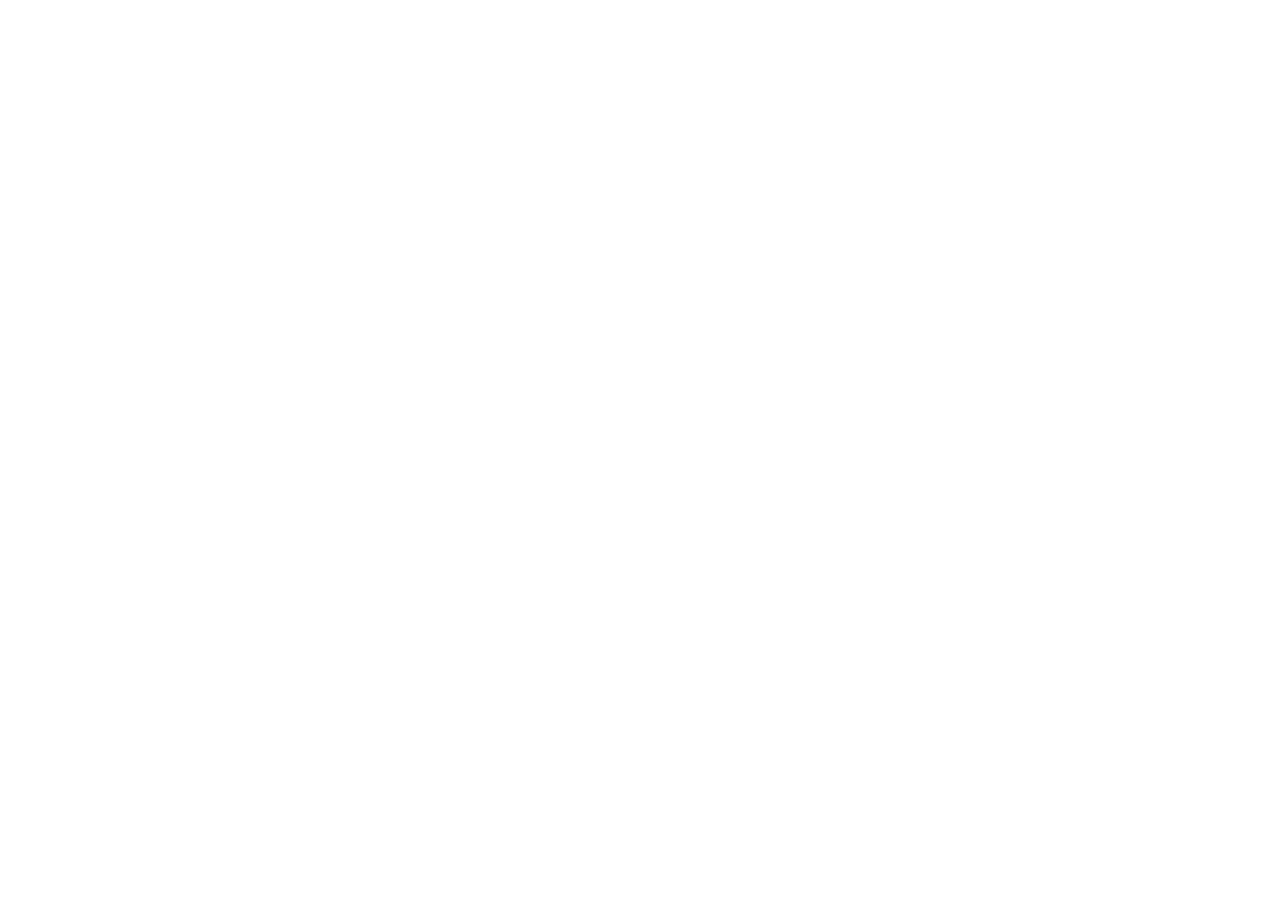
==== index.html @ 36186c06 "Prepare HTML file for working" ====
<!DOCTYPE html>
<html lang="en">
<head>
    <meta charset="UTF-8">
    <meta name="viewport" content="width=device-width, initial-scale=1.0">
    <title>Document</title>
</head>
<body>
    
</body>
</html>
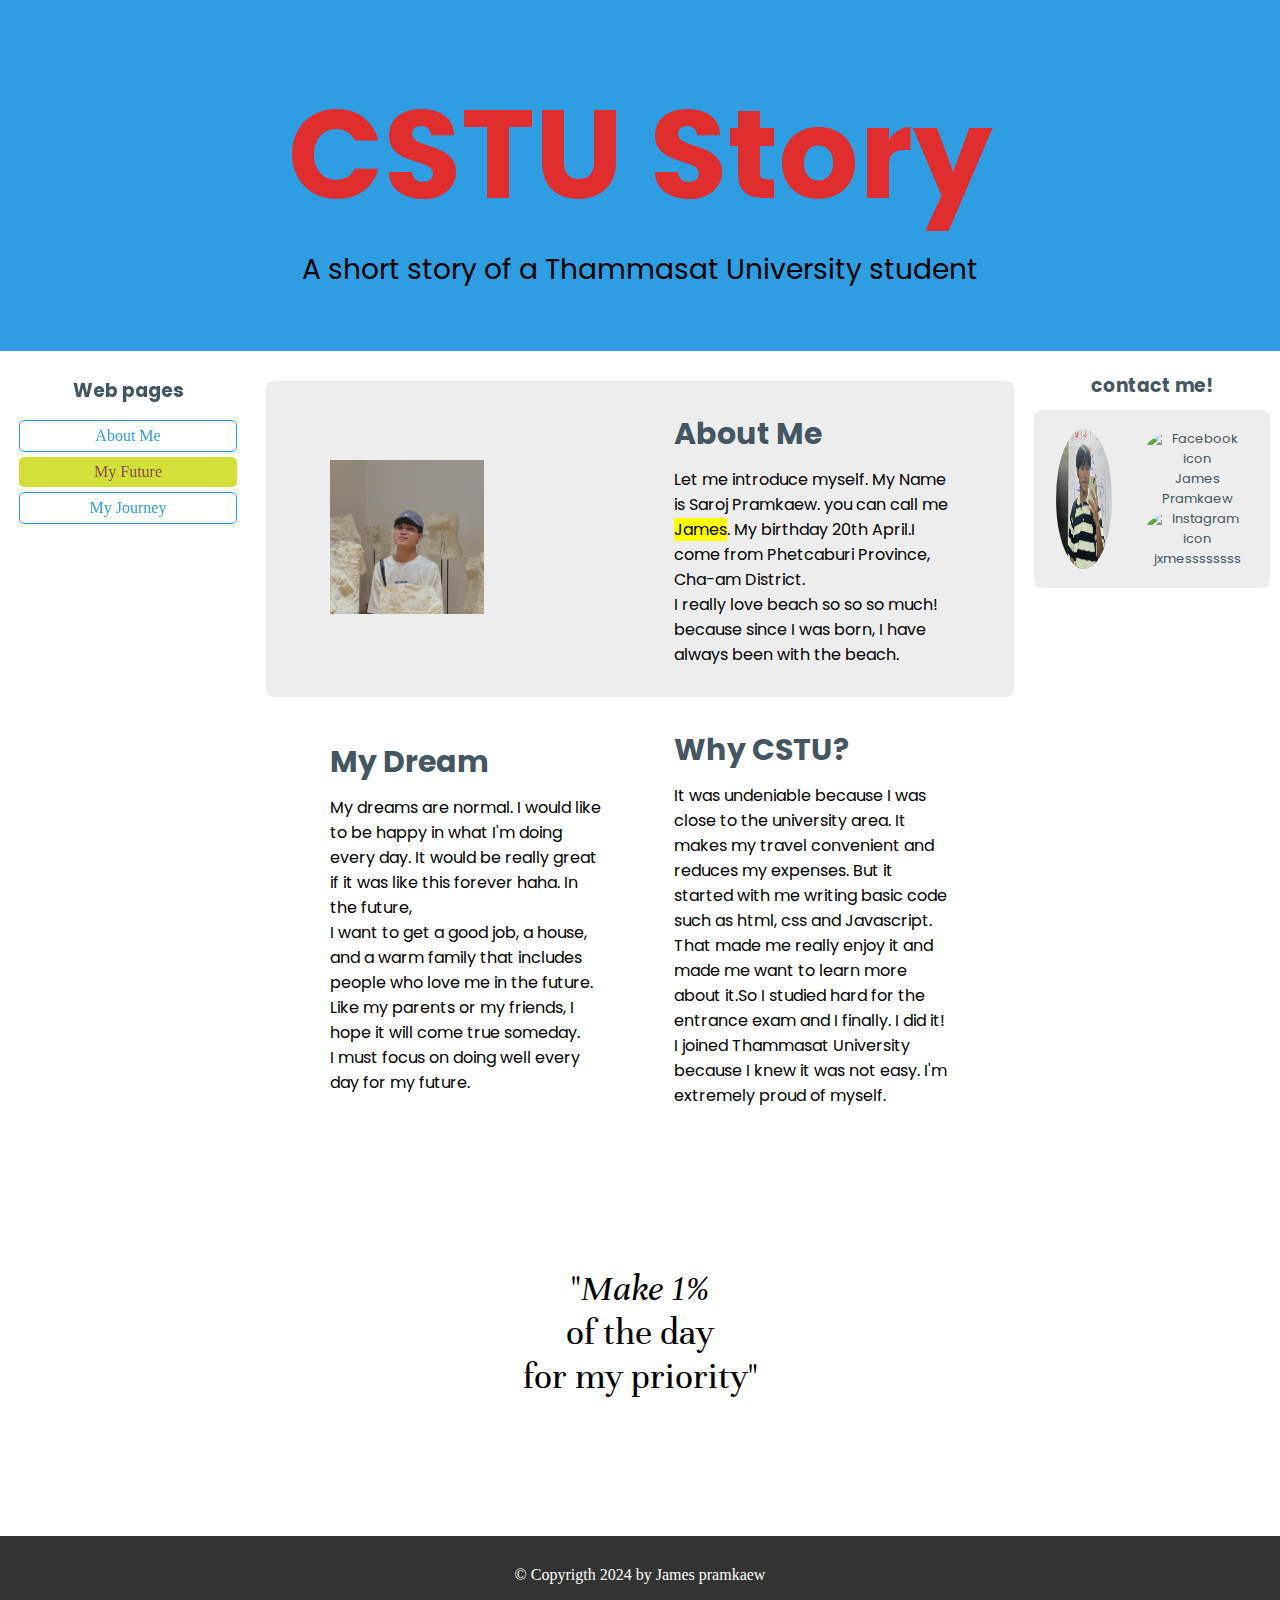
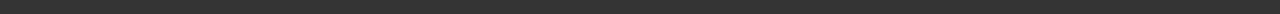
==== commit 7d1f8a24: "Update over all and add photo" ====
--- a/index.html
+++ b/index.html
@@ -3,9 +3,103 @@
 <head>
     <meta charset="UTF-8">
     <meta name="viewport" content="width=device-width, initial-scale=1.0">
-    <title>Document</title>
+    <title>My CSTU Story</title>
+    <link rel="stylesheet" href="mystyle.css">
 </head>
 <body>
-    
+    <!-- header section -->
+    <header class="header_ft">
+        <h1>CSTU Story</h1>
+        <p>A short story of a Thammasat University student</p>
+    </header>
+    <!-- header section -->
+
+    <!-- nav section -->
+    <nav class="pages">
+        <div class="pages-con">
+            <h3>Web pages</h3>
+            <div>
+                <a href="index.html" class="button">About Me</a>
+                <a href="myfuture.html" id="here">My Future</a>
+                <a href="myjourney.html" class="button">My Journey</a>
+            </div>
+        </div>
+    </nav>
+    <!-- nav section -->
+
+    <!-- article section -->
+    <article>
+        <div class="article-con-1">
+            <div class="article-img">
+                <img src="resources/me-1.jpg" alt="Me">
+            </div>
+            <div>
+                <h3>About Me</h3>
+                <p>Let me introduce myself. My Name is Saroj Pramkaew. you can call me <mark>James</mark>.
+                    My birthday 20th April.I come from Phetcaburi Province, Cha-am District.
+                </p>
+                <p>I really love beach so so so much! because since I was born, I have always been with the beach.</p>
+            </div>
+        </div>
+
+        <div class="article-con-2">
+            <div>
+                <h3>My Dream</h3>
+                <p>
+                    My dreams are normal. I would like to be happy in what I'm doing every day.
+                    It would be really great if it was like this forever haha.
+                    In the future, 
+                </p>
+                <p>
+                    I want to get a good job, a house, and a warm family that includes people 
+                    who love me in the future. Like my parents or my friends, I hope it will 
+                    come true someday. 
+                </p>
+                <p>
+                    I must focus on doing well every day for my future.
+                </p>
+            </div>
+
+            <div>
+                <h3>Why CSTU?</h3>
+                <p>
+                    <t>It was undeniable because I was close to the university area. It makes my travel 
+                    convenient and reduces my expenses. But it started with me writing basic code such as 
+                    html, css and Javascript. That made me really enjoy it and made me want to learn 
+                    more about it.So I studied hard for the entrance exam and I finally. I did it!
+                    I joined Thammasat University because I knew it was not easy. I'm extremely proud of myself.
+                </p>
+            </div>
+        </div>
+
+        <div class="article-word">
+            <p>"<i>Make 1%</i><br>
+                of the day<br>
+                for my priority"
+            </p>
+        </div>
+
+    </article>
+    <!-- article section -->
+
+    <!-- ads or etc section -->
+    <div class="etc">
+        <h3>contact me!</h3>
+        <div class="etc-con">
+            <img src="resources/me-2.jpg" alt="Me">
+            <div class="contact">
+                <a href="https://www.facebook.com/profile.php?id=100005479028654&locale=th_TH" target="_blank">
+                    <img src="https://upload.wikimedia.org/wikipedia/commons/thumb/0/05/Facebook_Logo_%282019%29.png/800px-Facebook_Logo_%282019%29.png" alt="Facebook icon"><p>James Pramkaew</p>
+                </a>
+                <a href="https://www.instagram.com/jxmessssssss/" target="_blank" >
+                    <img src="https://upload.wikimedia.org/wikipedia/commons/thumb/9/95/Instagram_logo_2022.svg/1000px-Instagram_logo_2022.svg.png" alt="Instagram icon"><p>jxmessssssss</p>
+                </a>
+            </div>
+        </div>
+    </div>
+    <!-- ads or etc section -->
+
+    <footer>&copy Copyrigth 2024 by James pramkaew</footer>
+
 </body>
 </html>--- a/mystyle.css
+++ b/mystyle.css
@@ -0,0 +1,271 @@
+@import url('https://fonts.googleapis.com/css2?family=Poppins:ital,wght@0,100;0,200;0,300;0,400;0,500;0,600;0,700;0,800;0,900;1,100;1,200;1,300;1,400;1,500;1,600;1,700;1,800;1,900&display=swap');
+@import url('https://fonts.googleapis.com/css2?family=Unna:ital,wght@0,400;0,700;1,400;1,700&display=swap');
+
+* {
+    padding: 0;
+    margin: 0;
+    box-sizing: border-box;
+}
+
+header {
+    padding: 60px;
+    width: 100%;
+}
+
+header p {
+    font-family: "Poppins";
+    font-size: 28px;
+} 
+
+.header_ft {
+    background-color: #2F9DE1;
+    text-align: center;
+}
+
+.header_ft h1 {
+    font-family: "Poppins";
+    font-size: 126px;
+    color: #E02D2E;
+}
+
+.pages {
+    /* border: solid blue; */
+    padding: 10px;
+    margin-top: 10px;
+    width: 20%;
+    float: left;
+}
+
+.pages h3 {
+    font-family: "Poppins";
+    color: #445661;
+    text-align: center;
+    margin-bottom: 10px;
+}
+
+.pages-con {
+    padding: 2% 4%;
+    position: sticky;
+    top: 0px;
+}
+
+.button {
+    text-decoration: none;
+    margin-top: 5px;
+    padding: 6px 0;
+    width: 100%;
+    float: left;
+    clear: both;
+    color: #2F9DE1;
+    text-align: center;
+    /* background-color: #D4E03A; */
+    border: 1.8px solid #2F9DE1;
+    border-radius: 5px;
+}
+
+#here {
+    text-decoration: none;
+    margin-top: 5px;
+    padding: 6px 0;
+    width: 100%;
+    float: left;
+    clear: both;
+    color: #8B4A4B;
+    text-align: center;
+    background-color: #D4E03A;
+    border-radius: 5px;
+}
+
+article {
+    /* border: solid green; */
+    padding: 10px;
+    margin-top: 20px;
+    width: 60%;
+    float: left;
+}
+
+.article-word {
+    font-family: "Unna" , serif;
+    text-align: center;
+    padding: 8rem 0;
+}
+
+.article-word p {
+    font-family: "Unna" , serif;
+    font-size: 38px;
+}
+
+.article-con-1 {
+    display: flex;
+    justify-content: space-around;
+    padding: 4% 4%;
+    align-items: center;
+    background-color: #ededed;
+    border-radius: 8px;
+}
+
+.article-con-1 div h3 {
+    font-family: "Poppins";
+    color: #445661;
+    font-size: 30px;
+    margin-bottom: 10px;
+}
+
+.article-con-1 div {
+    width: 40%;
+}
+
+.article-con-1 div p {
+    font-family: "Poppins";
+}
+
+.article-img img {
+    width: 56%;
+}
+
+.article-con-2 {
+    display: flex;
+    justify-content: space-around;
+    padding: 4% 4%;
+    align-items: center;
+}
+
+.article-con-2 div {
+    width: 40%;
+}
+
+.article-con-2 div h3 {
+    font-family: "Poppins";
+    color: #445661;
+    font-size: 30px;
+    margin-bottom: 10px;
+}
+
+.article-con-2 div p {
+    font-family: "Poppins";
+}
+
+.con-1 {
+    display: flex;
+    justify-content: space-around;
+    align-items: center;
+}
+
+.con-1 img {
+    width: 20%;
+}
+
+.con-1-info {
+    width: 50%;
+}
+
+.con-1-info h3 {
+    font-size: 30px;
+    margin-bottom: 10px;
+}
+
+.con-2 {
+    margin-top: 4rem;
+    display: flex;
+    justify-content: space-around;
+    align-items: center;
+}
+
+.con-2 h3 {
+    font-size: 30px;
+    margin-bottom: 10px;
+}
+
+.con-2-info {
+    width: 50%;
+}
+
+.con-2 img {
+    width: 20%;
+}
+
+.sc {
+    margin-top: 5rem;
+    text-align: center;
+}
+
+.sc img {
+    width: 85%;
+}
+
+.con-3 {
+    width: 35%;
+}
+
+.con-3 h3 {
+    font-size: 30px;
+    margin-bottom: 10px;
+}
+
+.con-4 {
+    width: 35%;
+}
+
+.con-4 h3 {
+    font-size: 30px;
+    margin-bottom: 10px;
+}
+
+.con-34 {
+    display: flex;
+    justify-content: space-around;
+    margin-top: 5rem;
+}
+
+.etc {
+    padding: 10px;
+    width: 20%;
+    float: left;
+    text-align: center;
+    /* border: solid red; */
+}
+
+.etc h3 {
+    margin: 10px 0;
+    font-family: "Poppins";
+    color: #445661;
+}
+
+.etc img {
+    width: 25%;
+    border-radius: 100%;
+}
+
+.etc-con {
+    display: flex;
+    justify-content: space-around;
+    padding: 8% 2%;
+    background-color: #ededed;
+    border-radius: 8px;
+    /* border: solid green; */
+}
+
+.contact img {
+    width: 10%;
+}
+
+.contact {
+    width: 45%;
+    text-align: center;
+}
+
+.contact a {
+    text-decoration: none;
+    color: #445661;
+    font-family: "Poppins";
+    font-size: 13px;
+}
+
+footer {
+    padding: 30px;
+    width: 100%;
+    clear: both;
+    color: #fff;
+    background-color: #333;
+    text-align: center;
+}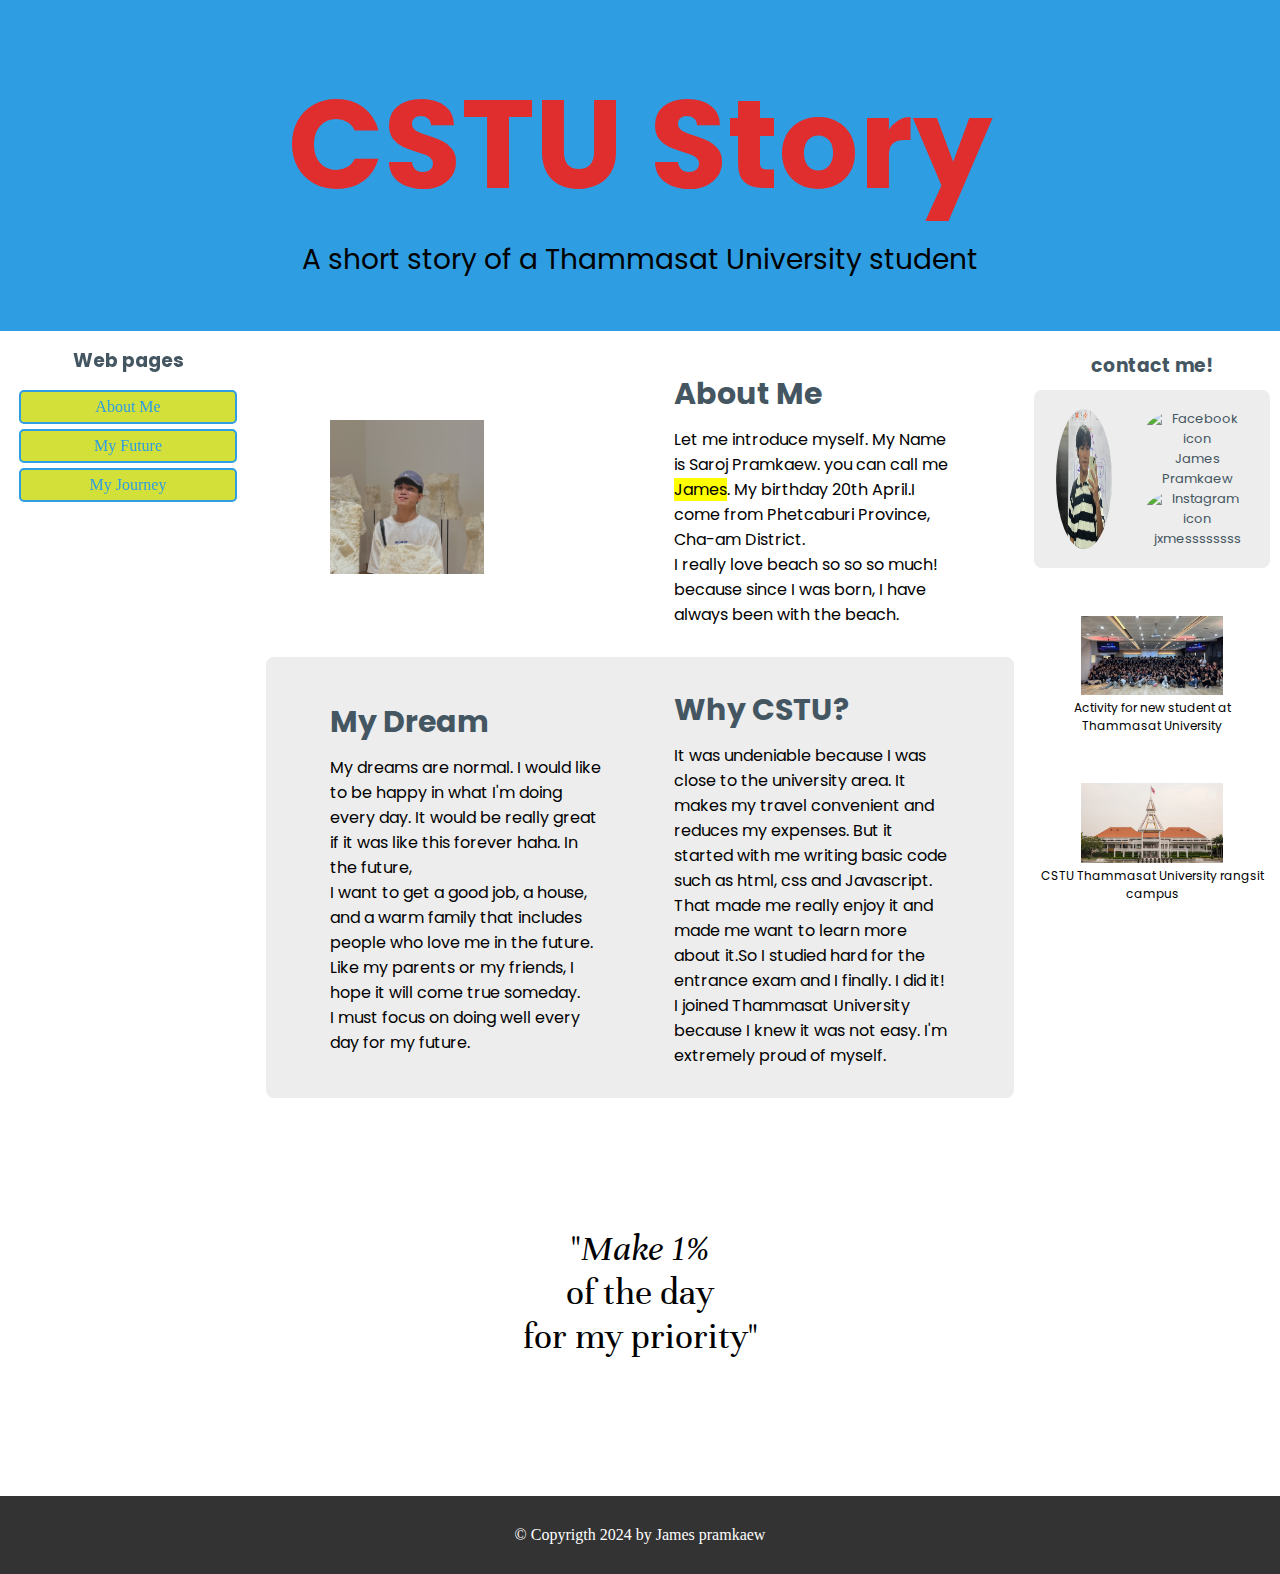
==== commit 122131cd: "Update over all" ====
--- a/index.html
+++ b/index.html
@@ -20,7 +20,7 @@
             <h3>Web pages</h3>
             <div>
                 <a href="index.html" class="button">About Me</a>
-                <a href="myfuture.html" id="here">My Future</a>
+                <a href="myfuture.html" class="button">My Future</a>
                 <a href="myjourney.html" class="button">My Journey</a>
             </div>
         </div>
@@ -78,7 +78,6 @@
                 for my priority"
             </p>
         </div>
-
     </article>
     <!-- article section -->
 
@@ -96,6 +95,19 @@
                 </a>
             </div>
         </div>
+
+        <div class="etc-con-info">
+            <div class="etc-con-img">
+                <img src="resources/Activity.JPG" alt="Activity for new student at Thammasat University">
+                <p>Activity for new student at Thammasat University</p>
+            </div>
+            
+            <div class="etc-con-img">
+                <img src="resources/cstu-campus.jpg" alt="CSTU Thammasat University rangsit campus">
+                <p>CSTU Thammasat University rangsit campus</p>
+            </div>
+        </div>
+        
     </div>
     <!-- ads or etc section -->
 
--- a/mystyle.css
+++ b/mystyle.css
@@ -8,7 +8,7 @@
 }
 
 header {
-    padding: 60px;
+    padding: 50px;
     width: 100%;
 }
 
@@ -29,11 +29,10 @@
 }
 
 .pages {
-    /* border: solid blue; */
     padding: 10px;
-    margin-top: 10px;
     width: 20%;
     float: left;
+    height: 1024px;
 }
 
 .pages h3 {
@@ -46,7 +45,7 @@
 .pages-con {
     padding: 2% 4%;
     position: sticky;
-    top: 0px;
+    top: 0;
 }
 
 .button {
@@ -58,12 +57,12 @@
     clear: both;
     color: #2F9DE1;
     text-align: center;
-    /* background-color: #D4E03A; */
-    border: 1.8px solid #2F9DE1;
+    background-color: #D4E03A;
+    border: 2px solid #2F9DE1;
     border-radius: 5px;
 }
 
-#here {
+/* #here {
     text-decoration: none;
     margin-top: 5px;
     padding: 6px 0;
@@ -74,12 +73,11 @@
     text-align: center;
     background-color: #D4E03A;
     border-radius: 5px;
-}
+} */
 
 article {
     /* border: solid green; */
     padding: 10px;
-    margin-top: 20px;
     width: 60%;
     float: left;
 }
@@ -96,6 +94,32 @@
 }
 
 .article-con-1 {
+    display: flex;
+    justify-content: space-around;
+    padding: 4% 4%;
+    align-items: center;
+}
+
+.article-con-1 div h3 {
+    font-family: "Poppins";
+    color: #445661;
+    font-size: 30px;
+    margin-bottom: 10px;
+}
+
+.article-con-1 div {
+    width: 40%;
+}
+
+.article-con-1 div p {
+    font-family: "Poppins";
+}
+
+.article-img img {
+    width: 56%;
+}
+
+.article-con-2 {
     display: flex;
     justify-content: space-around;
     padding: 4% 4%;
@@ -104,32 +128,6 @@
     border-radius: 8px;
 }
 
-.article-con-1 div h3 {
-    font-family: "Poppins";
-    color: #445661;
-    font-size: 30px;
-    margin-bottom: 10px;
-}
-
-.article-con-1 div {
-    width: 40%;
-}
-
-.article-con-1 div p {
-    font-family: "Poppins";
-}
-
-.article-img img {
-    width: 56%;
-}
-
-.article-con-2 {
-    display: flex;
-    justify-content: space-around;
-    padding: 4% 4%;
-    align-items: center;
-}
-
 .article-con-2 div {
     width: 40%;
 }
@@ -149,10 +147,12 @@
     display: flex;
     justify-content: space-around;
     align-items: center;
+    margin-top: 30px;
+    padding: 0 2%;
 }
 
 .con-1 img {
-    width: 20%;
+    width: 30%;
 }
 
 .con-1-info {
@@ -215,6 +215,43 @@
     display: flex;
     justify-content: space-around;
     margin-top: 5rem;
+    margin-bottom: 5rem;
+}
+
+.article-myjoruney-1 {
+    /* border: solid red; */
+    display: flex;
+    justify-content: space-around;
+    margin-top: 10px;
+    padding: 6%;
+}
+
+.article-myjoruney-1 h3 {
+    width: 10%;
+    font-family: "Poppins";
+    font-size: 36px;
+    color: #445661;
+}
+
+.article-myjoruney-1 p {
+    width: 40%;
+    font-family: "Poppins";
+}
+
+.article-myjoruney-2 {
+    /* border: solid red; */
+    padding: 8%;
+}
+
+.article-myjoruney-2 h3 {
+    font-family: "Poppins";
+    font-size: 36px;
+    color: #445661;
+}
+
+.article-myjoruney-2 p{
+    /* border: solid red; */
+    margin-top: 2rem;
 }
 
 .etc {
@@ -231,7 +268,7 @@
     color: #445661;
 }
 
-.etc img {
+.etc-con img {
     width: 25%;
     border-radius: 100%;
 }
@@ -259,6 +296,24 @@
     color: #445661;
     font-family: "Poppins";
     font-size: 13px;
+}
+
+.etc-con-info {
+    margin-top: 1rem;
+    text-align: center;
+}
+
+.etc-con-img {
+    margin-top: 3rem;
+}
+
+.etc-con-img p {
+    font-family: "Poppins";
+    font-size: 12px;
+}
+
+.etc-con-img img {
+    width: 60%;
 }
 
 footer {
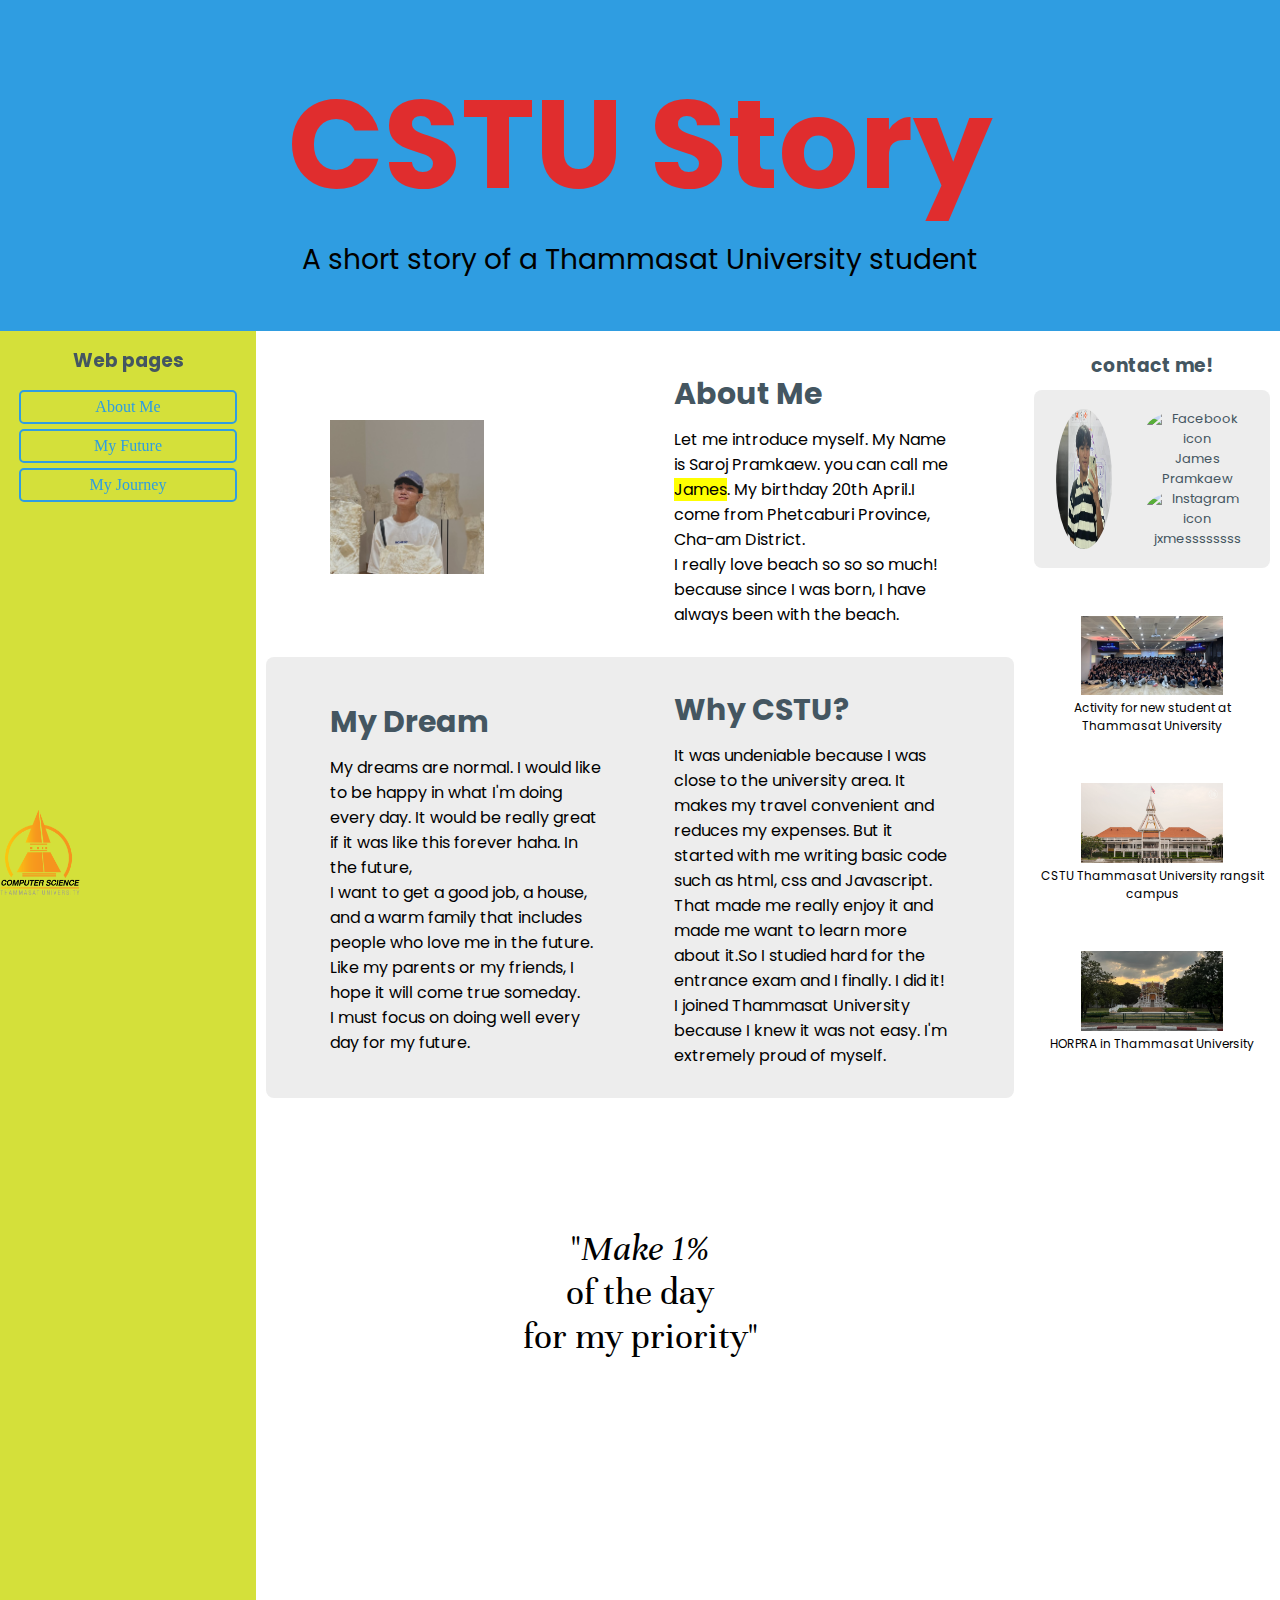
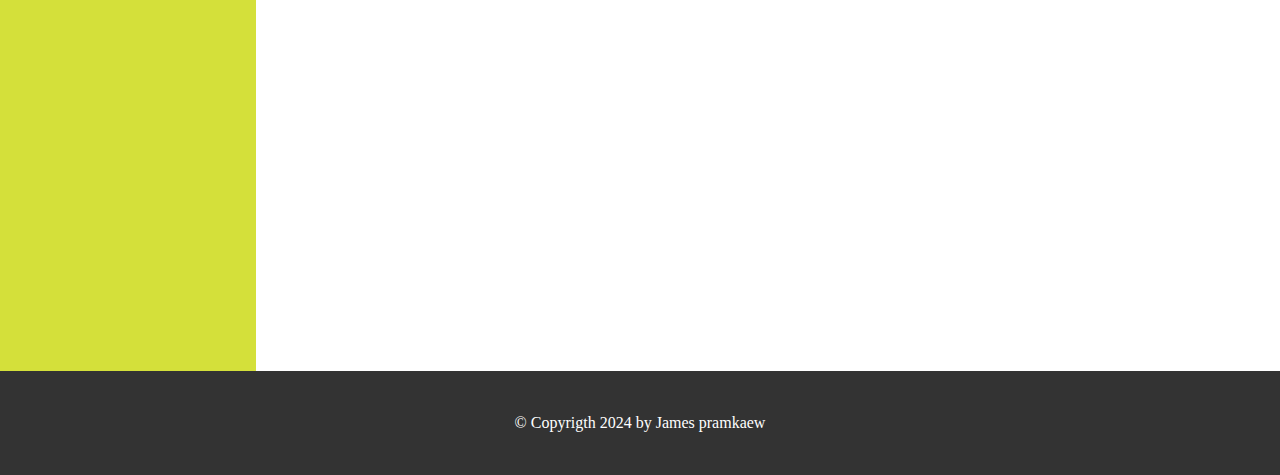
==== commit 0ec1722a: "Update Changing and modified All file, Having add video and decorattion" ====
--- a/index.html
+++ b/index.html
@@ -7,6 +7,12 @@
     <link rel="stylesheet" href="mystyle.css">
 </head>
 <body>
+    <!-- logo -->
+    <div class="logo">
+        <img src="resources/CSLogo.png" alt="CSTU logo">
+    </div>
+    <!-- logo -->
+
     <!-- header section -->
     <header class="header_ft">
         <h1>CSTU Story</h1>
@@ -107,6 +113,11 @@
                 <p>CSTU Thammasat University rangsit campus</p>
             </div>
         </div>
+
+        <div class="etc-con-img">
+            <img src="resources/horpra.jpg" alt="HORPRA in Thammasat University rangsit campus">
+            <p>HORPRA in Thammasat University</p>
+        </div>
         
     </div>
     <!-- ads or etc section -->
--- a/mystyle.css
+++ b/mystyle.css
@@ -7,6 +7,17 @@
     box-sizing: border-box;
 }
 
+.logo {
+    position: fixed;
+    left: 0;
+    bottom: 0;
+    width: 10px;
+}
+
+.logo img {
+    width: 80px;
+}
+
 header {
     padding: 50px;
     width: 100%;
@@ -32,7 +43,8 @@
     padding: 10px;
     width: 20%;
     float: left;
-    height: 1024px;
+    height: 1640px;
+    background-color: #D4E03A;
 }
 
 .pages h3 {
@@ -62,21 +74,7 @@
     border-radius: 5px;
 }
 
-/* #here {
-    text-decoration: none;
-    margin-top: 5px;
-    padding: 6px 0;
-    width: 100%;
-    float: left;
-    clear: both;
-    color: #8B4A4B;
-    text-align: center;
-    background-color: #D4E03A;
-    border-radius: 5px;
-} */
-
 article {
-    /* border: solid green; */
     padding: 10px;
     width: 60%;
     float: left;
@@ -219,7 +217,6 @@
 }
 
 .article-myjoruney-1 {
-    /* border: solid red; */
     display: flex;
     justify-content: space-around;
     margin-top: 10px;
@@ -238,8 +235,12 @@
     font-family: "Poppins";
 }
 
+.mj-video video {
+    width: 100%;
+    padding: 0 16%;
+}
+
 .article-myjoruney-2 {
-    /* border: solid red; */
     padding: 8%;
 }
 
@@ -250,8 +251,26 @@
 }
 
 .article-myjoruney-2 p{
-    /* border: solid red; */
     margin-top: 2rem;
+}
+
+.article-myjoruney-3 {
+    width: fit-content;
+    margin: 0 auto;
+    margin-bottom: 5rem;
+}
+
+.article-myjoruney-3 p {
+    color: #445661;
+    font-family: "Poppins";
+    font-weight: 600;
+    font-size: 28px;
+}
+
+.mj-list li {
+    color: #445661;
+    font-family: "Poppins";
+    font-size: 28px;
 }
 
 .etc {
@@ -259,7 +278,6 @@
     width: 20%;
     float: left;
     text-align: center;
-    /* border: solid red; */
 }
 
 .etc h3 {
@@ -271,6 +289,7 @@
 .etc-con img {
     width: 25%;
     border-radius: 100%;
+    cursor: zoom-in;
 }
 
 .etc-con {
@@ -279,7 +298,6 @@
     padding: 8% 2%;
     background-color: #ededed;
     border-radius: 8px;
-    /* border: solid green; */
 }
 
 .contact img {
@@ -314,10 +332,11 @@
 
 .etc-con-img img {
     width: 60%;
+    cursor: zoom-in;
 }
 
 footer {
-    padding: 30px;
+    padding: 43px;
     width: 100%;
     clear: both;
     color: #fff;
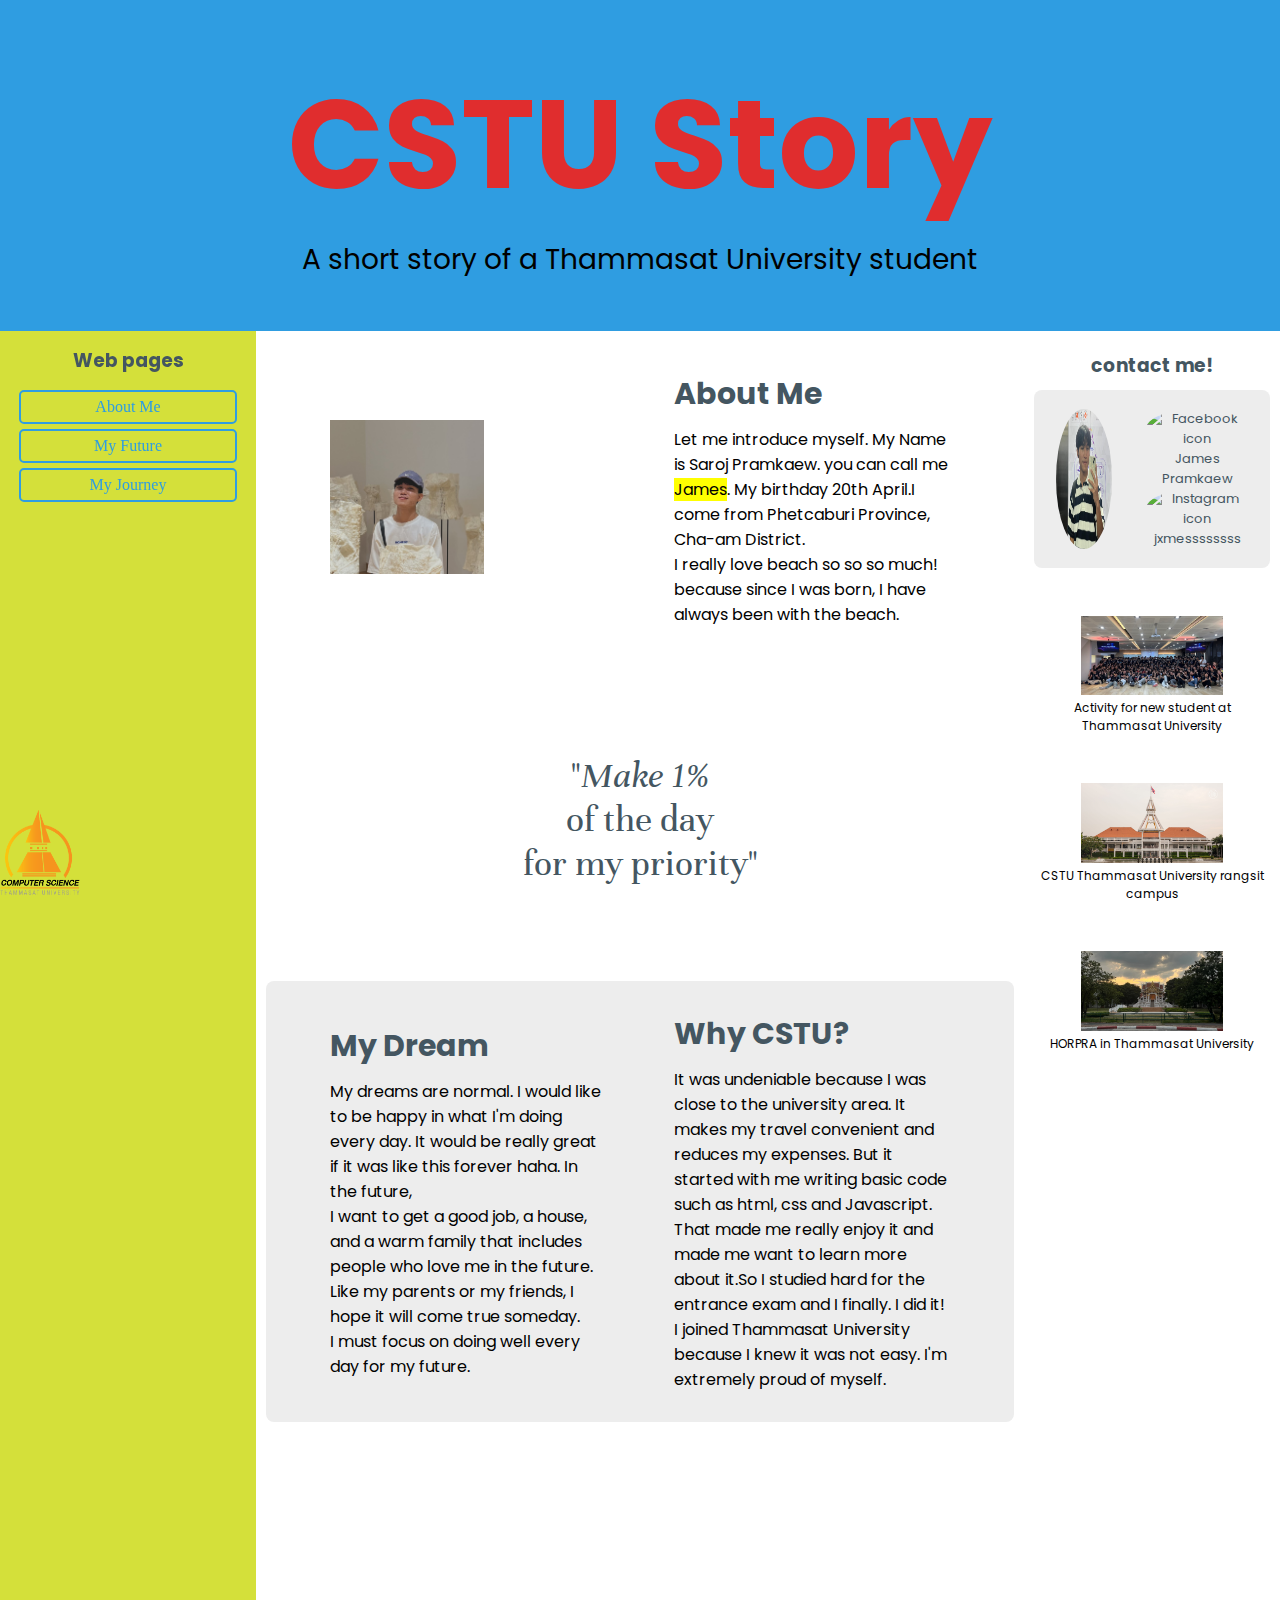
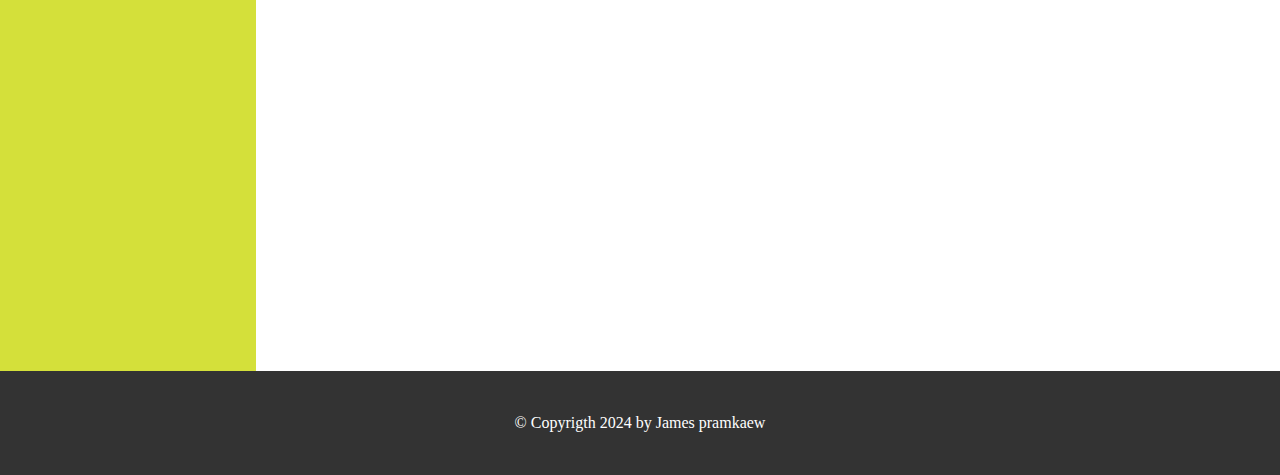
==== commit 4c7ffa37: "Add my video, modified index.html and CSS" ====
--- a/index.html
+++ b/index.html
@@ -48,6 +48,13 @@
             </div>
         </div>
 
+        <div class="article-word">
+            <p>"<i>Make 1%</i><br>
+                of the day<br>
+                for my priority"
+            </p>
+        </div>
+
         <div class="article-con-2">
             <div>
                 <h3>My Dream</h3>
@@ -76,13 +83,6 @@
                     I joined Thammasat University because I knew it was not easy. I'm extremely proud of myself.
                 </p>
             </div>
-        </div>
-
-        <div class="article-word">
-            <p>"<i>Make 1%</i><br>
-                of the day<br>
-                for my priority"
-            </p>
         </div>
     </article>
     <!-- article section -->
--- a/mystyle.css
+++ b/mystyle.css
@@ -83,12 +83,20 @@
 .article-word {
     font-family: "Unna" , serif;
     text-align: center;
-    padding: 8rem 0;
+    padding: 6rem 2%;
+    display: flex;
+    justify-content: space-around;
+    align-items: center;
+}
+
+.article-word video {
+    width: 50%;
 }
 
 .article-word p {
     font-family: "Unna" , serif;
     font-size: 38px;
+    color: #445661;
 }
 
 .article-con-1 {
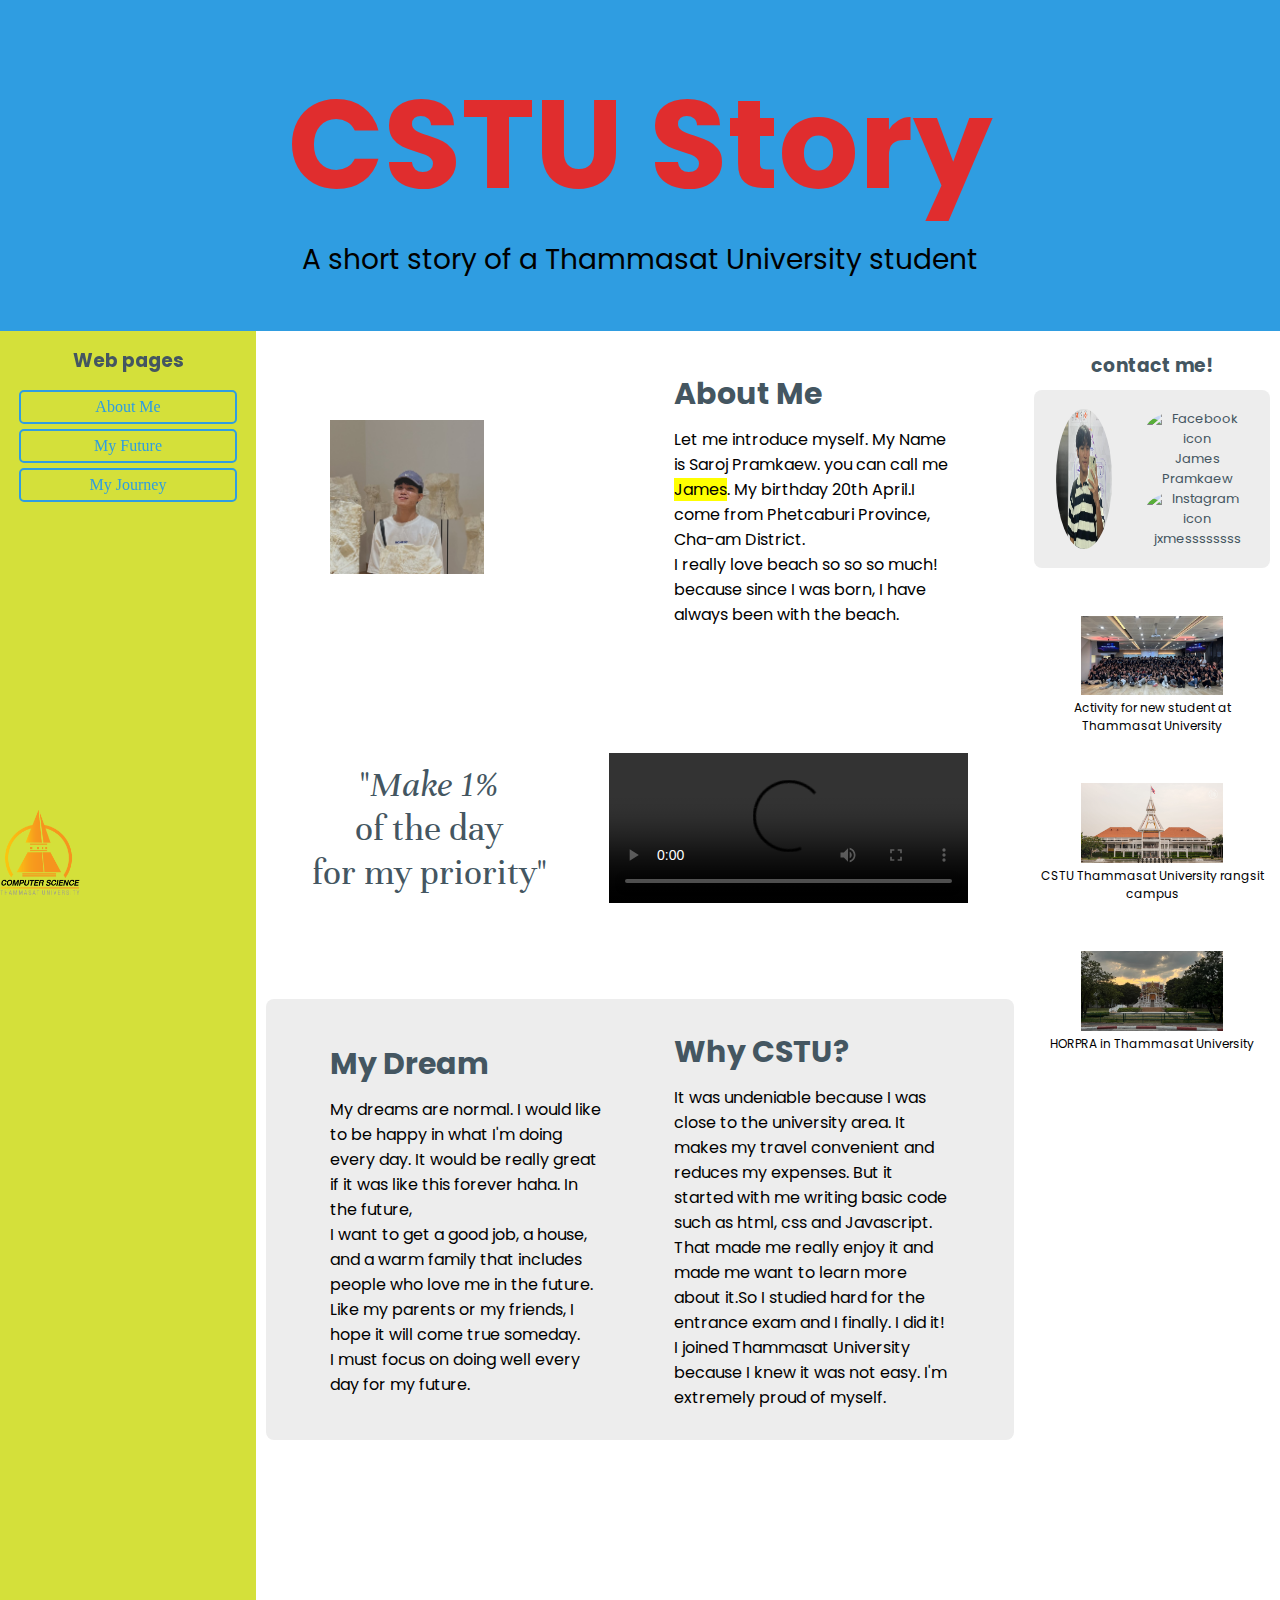
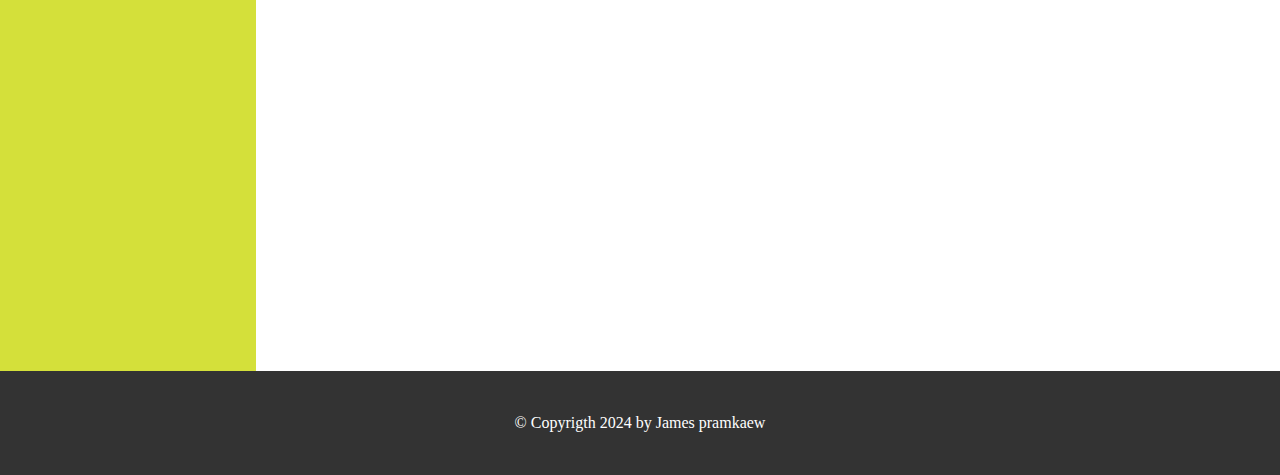
==== commit 8f322f69: "forgot to save modified index.html" ====
--- a/index.html
+++ b/index.html
@@ -53,6 +53,8 @@
                 of the day<br>
                 for my priority"
             </p>
+
+            <video src="resources/My Video.mov" controls><p>Introduce my self</p></video>
         </div>
 
         <div class="article-con-2">
